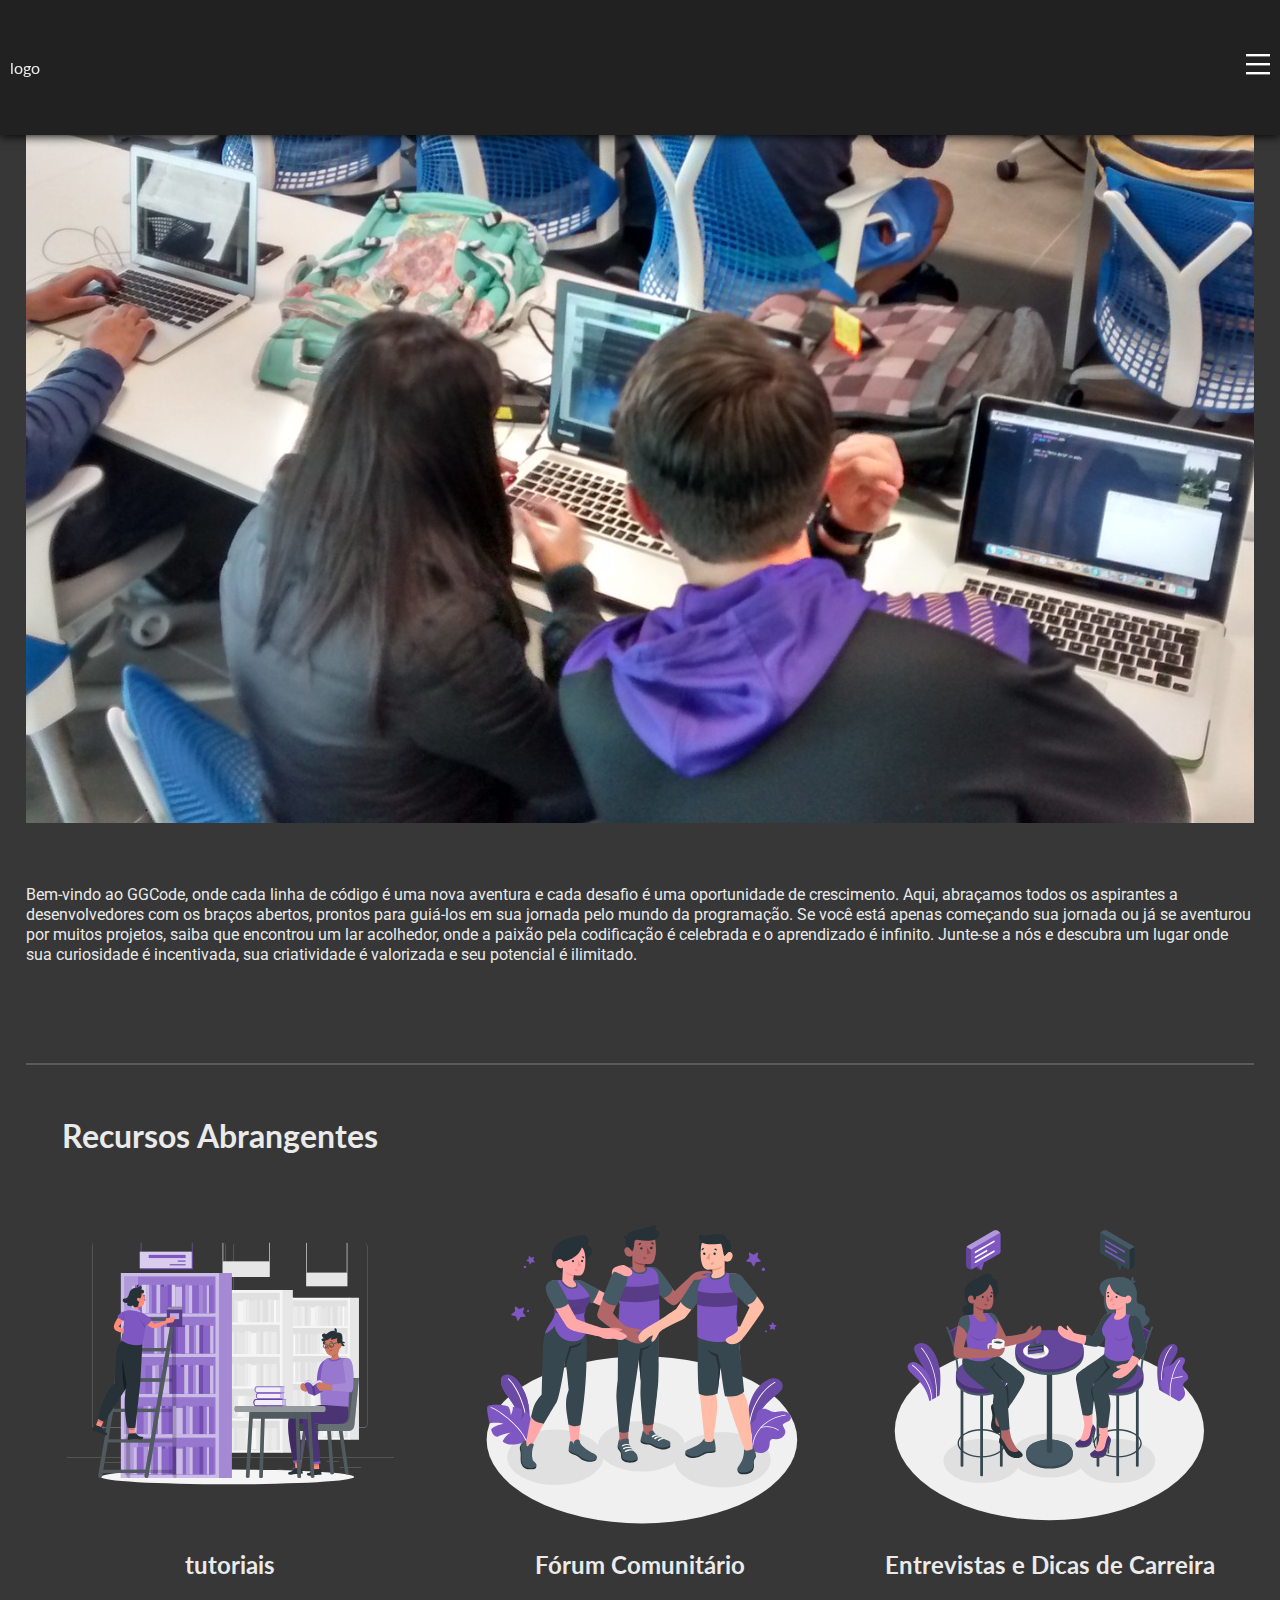
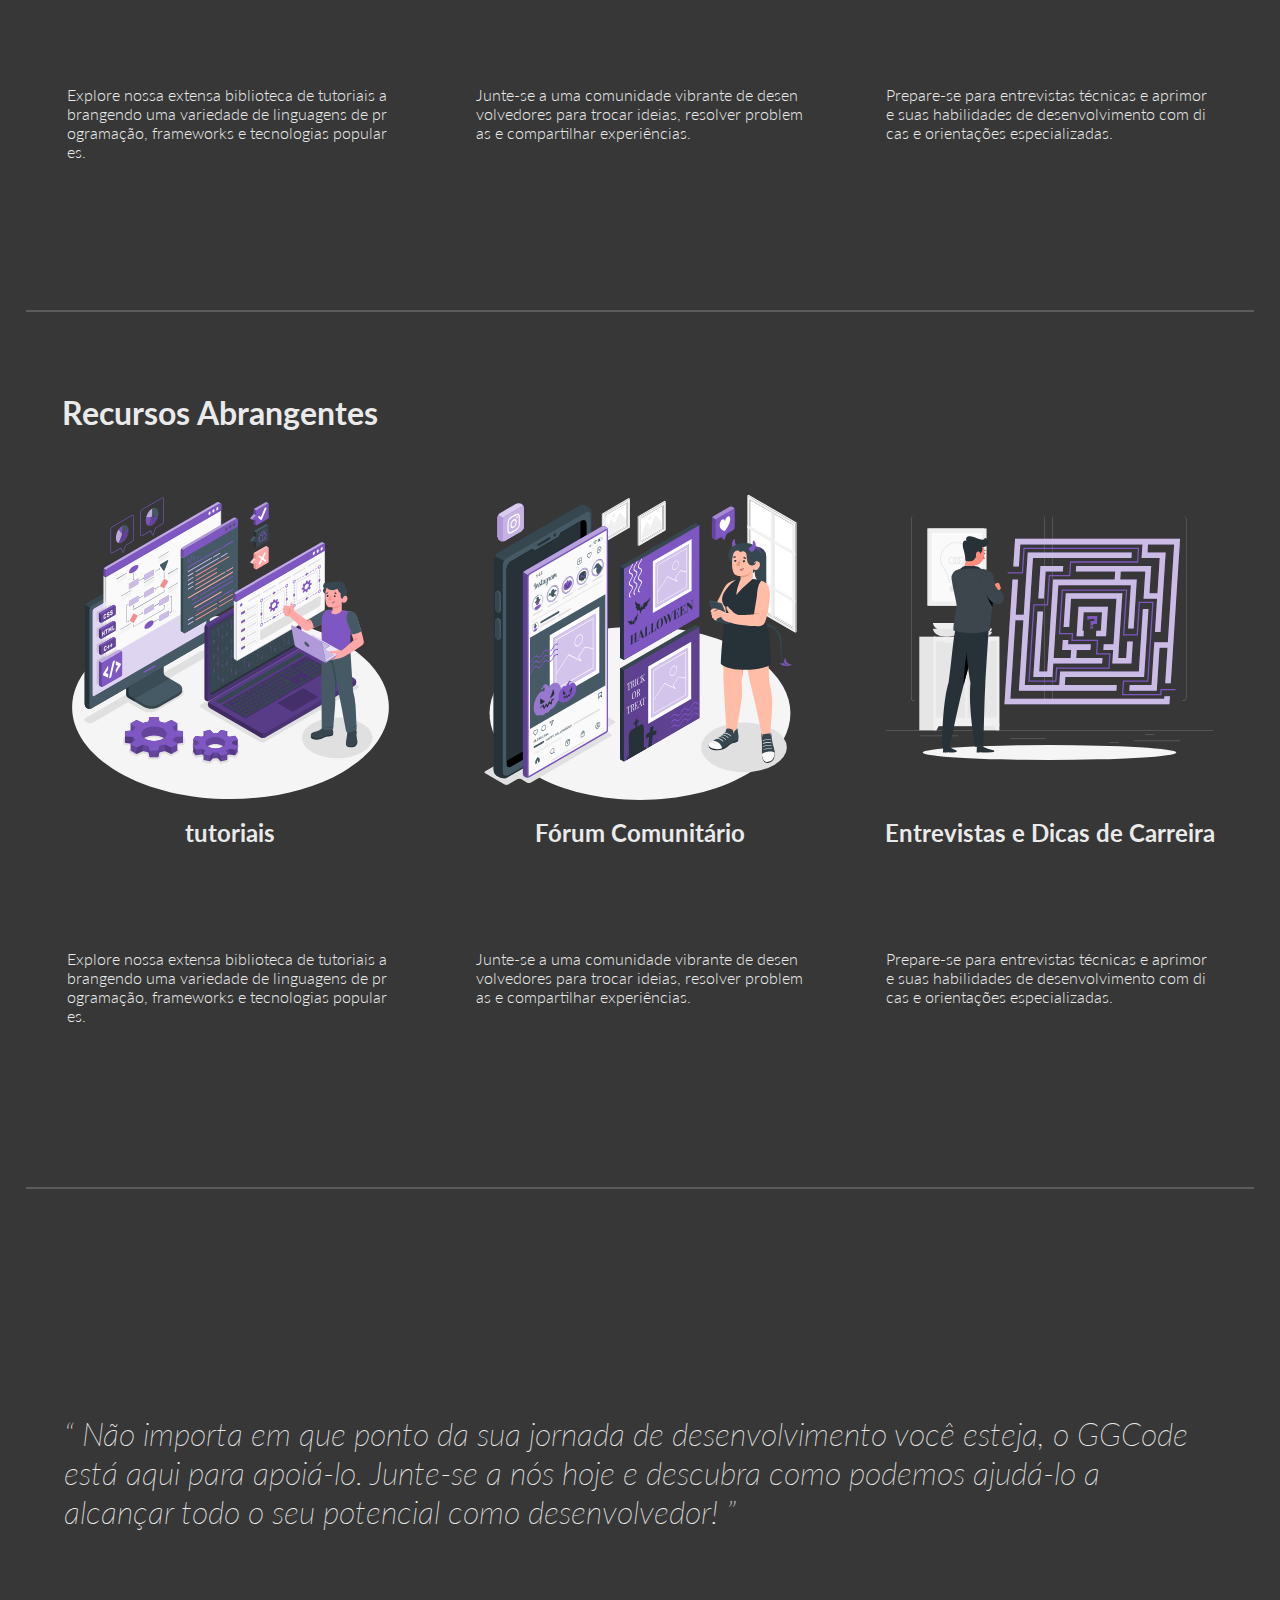
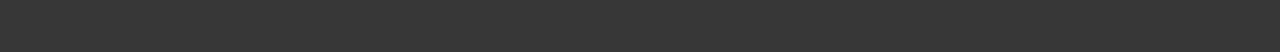
==== index.html @ 8444af7c "new Repo" ====
<!DOCTYPE html>
<html lang="en">
  <head>
    <meta charset="UTF-8" />
    <link
      rel="stylesheet"
      href="./public/svg/animations/hamburguer.css"
    />
    <link rel="stylesheet" href="./src/styles/desktop/style.css" />
    <link rel="stylesheet" href="./src/styles/desktop/header.css" />
    <meta name="viewport" content="width=device-width, initial-scale=1.0" />
    <title>Code</title>
  </head>
  <body>
    <header>
      <div class="logo">logo</div>
      <div class="hamburguer-button">
        <svg
          xmlns:xlink="http://www.w3.org/1999/xlink"
          xmlns="http://www.w3.org/2000/svg"
          class="options-pages"
          viewBox="0 0 40 40"
          width="24px"
          height="24px"
        >
          <rect width="50px" height="4" y="0"></rect>
          <rect width="50px" height="4" y="15"></rect>
          <rect width="50px" height="4" y="30"></rect>
        </svg>
      </div>
    </header>
    <nav class="pages">
      <li data-page="home">
        <svg
          xmlns="http://www.w3.org/2000/svg"
          fill="#fff"
          viewBox="0 0 48 48"
          width="24px"
          height="24px"
        >
          <path
            d="M 24 2.9980469 C 23.042162 2.9980469 22.084349 3.3309171 21.316406 3.9941406 L 3.7871094 19.132812 A 1.0001 1.0001 0 0 0 3.7832031 19.134766 C 3.0520846 19.7701 2.8689211 20.781262 3.1621094 21.568359 C 3.4552977 22.355457 4.2597544 23 5.2304688 23 L 8 23 L 36 23 A 1.0001 1.0001 0 1 0 36 21 L 8 21 L 5.2304688 21 C 5.0811829 21 5.0689211 20.95454 5.0371094 20.869141 C 5.0052974 20.783741 4.9868251 20.739151 5.0957031 20.644531 L 22.623047 5.5058594 C 23.419161 4.8183063 24.580839 4.8183063 25.376953 5.5058594 L 32.345703 11.527344 A 1.0001 1.0001 0 0 0 34 10.769531 L 34 6 L 37 6 L 37 15.089844 A 1.0001 1.0001 0 0 0 37.345703 15.847656 L 42.904297 20.644531 C 43.013175 20.739151 42.994701 20.783738 42.962891 20.869141 C 42.931083 20.954543 42.918817 21 42.769531 21 L 40 21 A 1.0001 1.0001 0 0 0 39 22 L 39 42 C 39 42.56503 38.56503 43 38 43 L 31 43 C 30.43497 43 30 42.56503 30 42 L 30 32 C 30 30.354545 28.645455 29 27 29 L 21 29 C 19.354545 29 18 30.354545 18 32 L 18 42 C 18 42.56503 17.56503 43 17 43 L 10 43 C 9.4349698 43 9 42.56503 9 42 L 9 26 A 1.0001 1.0001 0 1 0 7 26 L 7 42 C 7 43.64497 8.3550302 45 10 45 L 17 45 C 18.64497 45 20 43.64497 20 42 L 20 32 C 20 31.445455 20.445455 31 21 31 L 27 31 C 27.554545 31 28 31.445455 28 32 L 28 42 C 28 43.64497 29.35503 45 31 45 L 38 45 C 39.64497 45 41 43.64497 41 42 L 41 23 L 42.769531 23 C 43.740246 23 44.544702 22.355457 44.837891 21.568359 C 45.131079 20.781262 44.947919 19.770146 44.216797 19.134766 A 1.0001 1.0001 0 0 0 44.212891 19.132812 L 39 14.632812 L 39 6 C 39 4.9045455 38.095455 4 37 4 L 34 4 C 32.904545 4 32 4.9045455 32 6 L 32 8.5859375 L 26.683594 3.9941406 C 25.915651 3.3309171 24.957838 2.9980469 24 2.9980469 z"
          />
        </svg>
      </li>
      <li data-page="html">html</li>
      <li data-page="python">python</li>
      <li data-page="c#">c#</li>
      <li data-page="Php">php</li>
      <li data-page="java">java</li>
      <li data-page="golang">golang</li>
      <li data-page="git">git</li>
      <li data-page="mysql">mysql</li>
    </nav>
    <main>
      <section class="up-page">
        <div class="banner"></div>
        <p>
          Bem-vindo ao GGCode, onde cada linha de código é uma nova aventura e
          cada desafio é uma oportunidade de crescimento. Aqui, abraçamos todos
          os aspirantes a desenvolvedores com os braços abertos, prontos para
          guiá-los em sua jornada pelo mundo da programação. Se você está apenas
          começando sua jornada ou já se aventurou por muitos projetos, saiba
          que encontrou um lar acolhedor, onde a paixão pela codificação é
          celebrada e o aprendizado é infinito. Junte-se a nós e descubra um
          lugar onde sua curiosidade é incentivada, sua criatividade é
          valorizada e seu potencial é ilimitado.
        </p>
        <hr />
      </section>
      <section class="mid-page">
        <section class="sub-1">
          <h1>Recursos Abrangentes</h1>
          <div class="content-images">
            <card>
              <img src="../../../../public/svg/Library-rafiki (1).svg" alt="" />
              <h2>tutoriais</h2>
              <p>
                Explore nossa extensa biblioteca de tutoriais abrangendo uma
                variedade de linguagens de programação, frameworks e tecnologias
                populares.
              </p>
            </card>
            <card>
              <img src="../../../../public/svg/Team spirit-amico.svg" alt="" />
              <h2>Fórum Comunitário</h2>
              <p>
                Junte-se a uma comunidade vibrante de desenvolvedores para
                trocar ideias, resolver problemas e compartilhar experiências.
              </p>
            </card>
            <card>
              <img src="../../../../public/svg/Conversation-amico.svg" alt="" />
              <h2>Entrevistas e Dicas de Carreira</h2>
              <p>
                Prepare-se para entrevistas técnicas e aprimore suas habilidades
                de desenvolvimento com dicas e orientações especializadas.
              </p>
            </card>
          </div>
          <hr />
        </section>
        <section class="sub-2">
          <h1>Recursos Abrangentes</h1>
          <div class="content-images">
            <card>
              <img src="../../../../public/svg/Programmer-amico.svg" alt="" />
              <h2>tutoriais</h2>
              <p>
                Explore nossa extensa biblioteca de tutoriais abrangendo uma
                variedade de linguagens de programação, frameworks e tecnologias
                populares.
              </p>
            </card>
            <card>
              <img
                src="../../../../public/svg/Halloween Instagram feed-amico.svg"
                alt=""
              />
              <h2>Fórum Comunitário</h2>
              <p>
                Junte-se a uma comunidade vibrante de desenvolvedores para
                trocar ideias, resolver problemas e compartilhar experiências.
              </p>
            </card>
            <card>
              <img
                src="../../../../public/svg/Problem solving-rafiki.svg"
                alt=""
              />
              <h2>Entrevistas e Dicas de Carreira</h2>
              <p>
                Prepare-se para entrevistas técnicas e aprimore suas habilidades
                de desenvolvimento com dicas e orientações especializadas.
              </p>
            </card>
          </div>
          <hr />
        </section>
      </section>
    </main>
    <footer>
      <q>
        Não importa em que ponto da sua jornada de desenvolvimento você esteja,
        o GGCode está aqui para apoiá-lo. Junte-se a nós hoje e descubra como
        podemos ajudá-lo a alcançar todo o seu potencial como desenvolvedor!
      </q>
    </footer>
  </body>
  <script src="./src/scripts/desktop/script.js"></script>
  <script src="./src/scripts/terminal-home.js"></script>
</html>
---- public/svg/animations/hamburguer.css ----
rect{
  fill: #fff;
  transform-origin: 0 0;
  rotate: 0deg;
  transition: 1s;
}
---- src/styles/desktop/style.css ----
@import url("https://fonts.googleapis.com/css2?family=Roboto:ital,wght@0,100;0,300;0,400;0,500;0,700;0,900;1,100;1,300;1,400;1,500;1,700;1,900&display=swap");
@import url("https://fonts.googleapis.com/css2?family=Lato:ital,wght@0,100;0,300;0,400;0,700;0,900;1,100;1,300;1,400;1,700;1,900&display=swap");
* {
  padding: 0%;
  margin: 0%;
  font-family: "Lato", sans-serif;
  box-sizing: border-box;
  color: #eaeaea;
}
:root {
  --back: #373737;
  --line : #5b5b5b;
}
::-webkit-scrollbar {
  display: none;
}
body {
  background: var(--back);
  overflow-x: hidden;
  height: 100vh;
  width: 100vw;
}

main {
  background-color: var(--back);
  height: 300%;
  width: 100%;
  padding: 2%;
  display: flex;
  gap: 5%;
  flex-direction: column;
}
main > .up-page {
  height: 50%;
  width: 100%;
  margin-block-end: 10%;
}
main > .up-page > .banner {
  height: 100%;
  width: 100%;
  background: url(../../../public/img/24271690249_1c796ab3ed_h.jpg);
  background-size: cover;
  background-position: 0 50%;
}
main > .up-page > p {
  margin-top: 5%;
  margin-block-end: 8%;
  height: 10%;
  line-height: 20px;
  font-family: "Roboto", sans-serif;
  font-size: 1rem;
}

main > .up-page > hr {
  margin-top: 2%;
  border: 1px solid var(--line);
}

main > .mid-page {
  height: 100%;
  width: 100%;
  display: grid;
  grid-template-rows: repeat(2, 1fr);
}
main > .mid-page > .sub-1 > h1 {
  padding: 3%;
}
main > .mid-page > .sub-1 > .content-images {
  height: 100%;
  display: grid;
  grid-template-columns: repeat(3, 1fr);
}
main > .mid-page > .sub-1 > .content-images > card {
  display: flex;
  align-items: center;
  flex-direction: column;
}
main > .mid-page > .sub-1 > .content-images > card > img {
  width: 80%;
  height: 80%;
}

main > .mid-page > .sub-1 > .content-images > card > h2 {
  height: 30%;
  text-align: center;
}
main > .mid-page > .sub-1 > .content-images > card > p {
  word-break: break-all;
  width: 80%;
  height: 50%;
  font-weight: 300;
}

main > .mid-page {
  height: 100%;
  width: 100%;
  display: grid;
  gap: 10%;
  grid-template-rows: repeat(2, 1fr);
}
main > .mid-page > .sub-2 > h1 {
  padding: 3%;
}
main > .mid-page > .sub-2 > .content-images {
  height: 100%;
  display: grid;
  grid-template-columns: repeat(3, 1fr);
}
main > .mid-page > .sub-2 > .content-images > card {
  display: flex;
  align-items: center;
  flex-direction: column;
  margin-block-end: 5%;
}
main > .mid-page > .sub-2 > .content-images > card > img {
  width: 80%;
  height: 80%;
}

main > .mid-page > .sub-2 > .content-images > card > h2 {
  height: 30%;
  text-align: center;
}
main > .mid-page > .sub-2 > .content-images > card > p {
  word-break: break-all;
  width: 80%;
  height: 50%;
  font-weight: 300;
}

main > .mid-page > .sub-1 > hr,
main > .mid-page > .sub-2 > hr {
  border:1px solid var(--line);
  margin: auto;
  width: 100%;
}

footer{
  display: flex;
  align-items: center;
  justify-content: center;
  margin-top: 15%;
  height: 40%;
  width: 100%;
}
footer > q {
  width: 90%;
  font-size: 32px;
  font-weight: 200;
  font-style: italic;
}
---- src/styles/desktop/header.css ----
header {
  position: fixed;
  top: 0;
  background: #212121;
  min-height: 15%;
  min-width: 100%;
  display: flex;
  justify-content: space-between;
  align-items: center;
  box-shadow: 0 1px 10px rgb(0, 0, 0);
  z-index: 2;
}
nav {
  position: fixed;
  top: 0%;
  transition: 1s;
  z-index: 1;
  display: flex;
  align-items: center;
  gap: 5%;
  padding: 2%;
  height: 5%;
  width: 100%;
  background-color: #373737;
  box-shadow: 0 1px 5px rgb(0, 0, 0);
}
nav > li {
  list-style: none;
}
header > .hamburguer-button > svg{
  margin-right: 10px;
}
header > .logo {
  margin-left: 10px;

}
nav > li:hover > svg , nav > li:hover {
  transition: .5s;
  fill: #753aff;
  color: #7337ff;
}
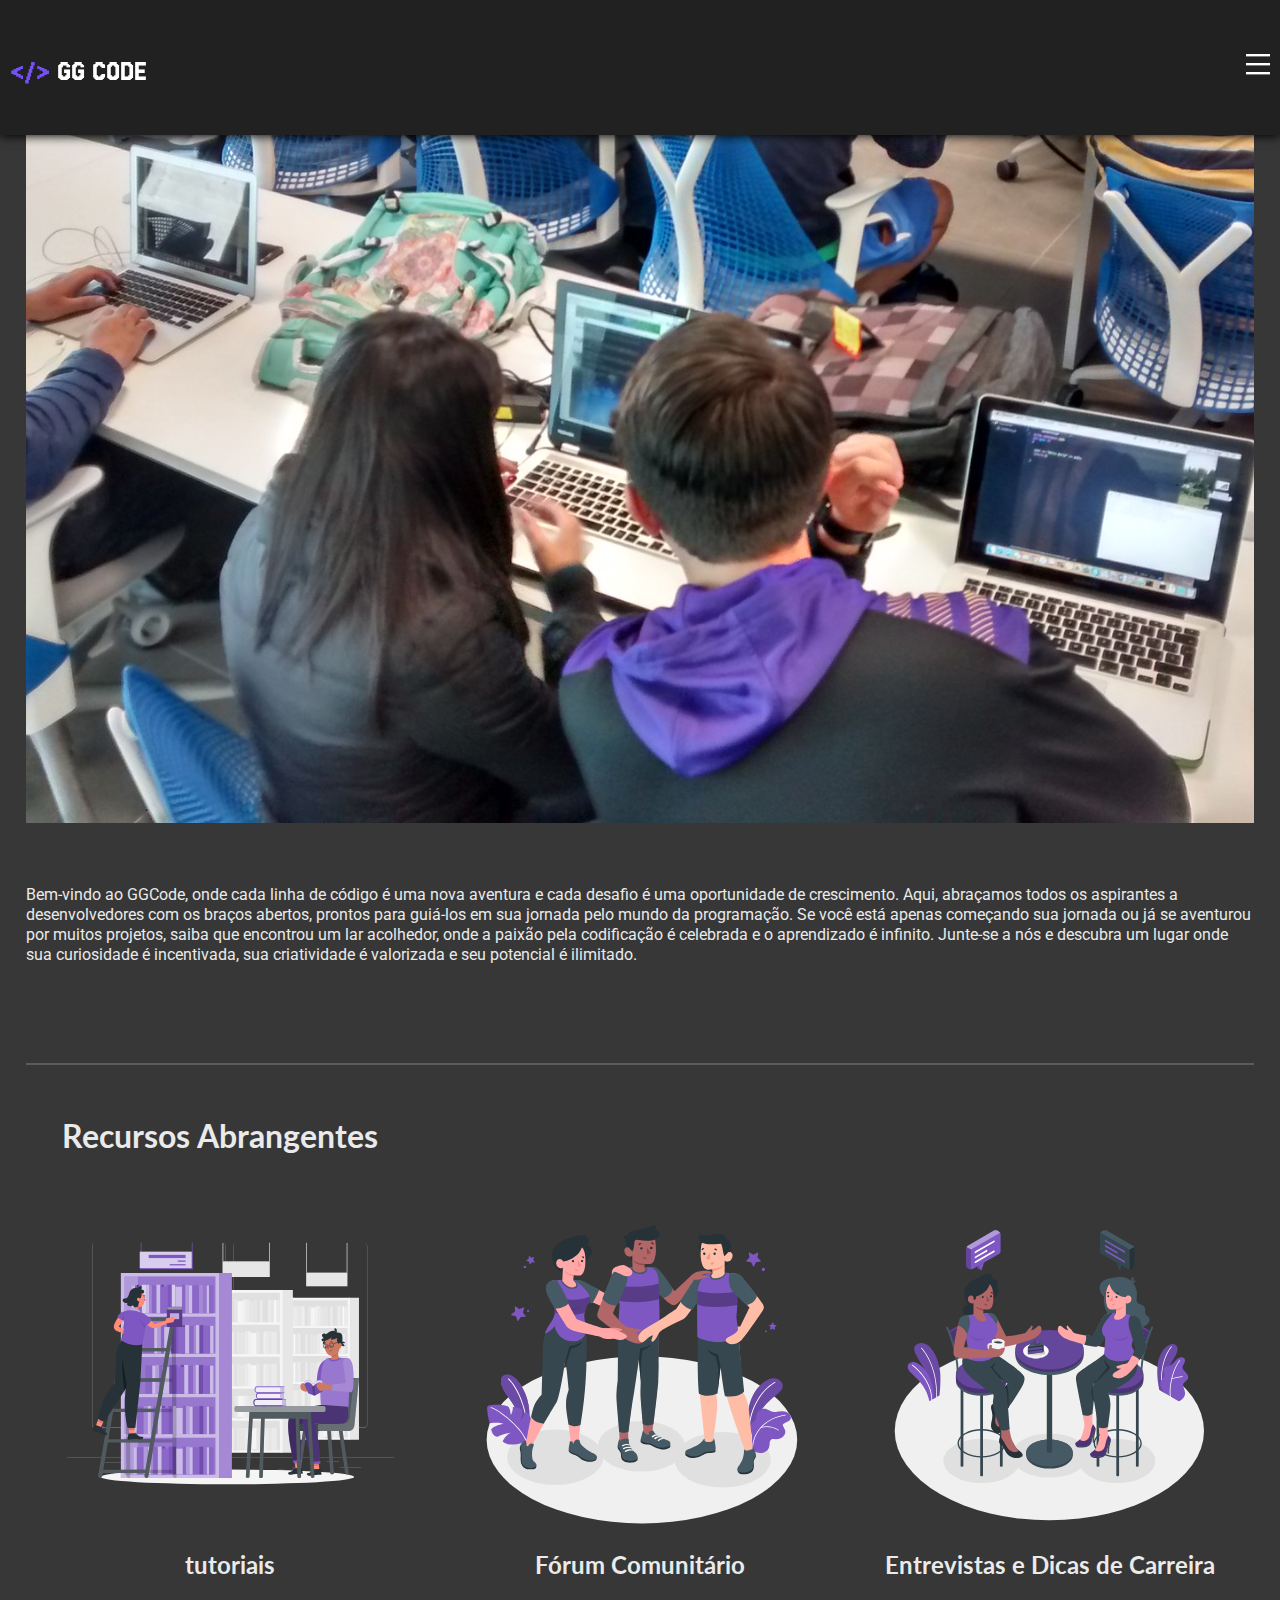
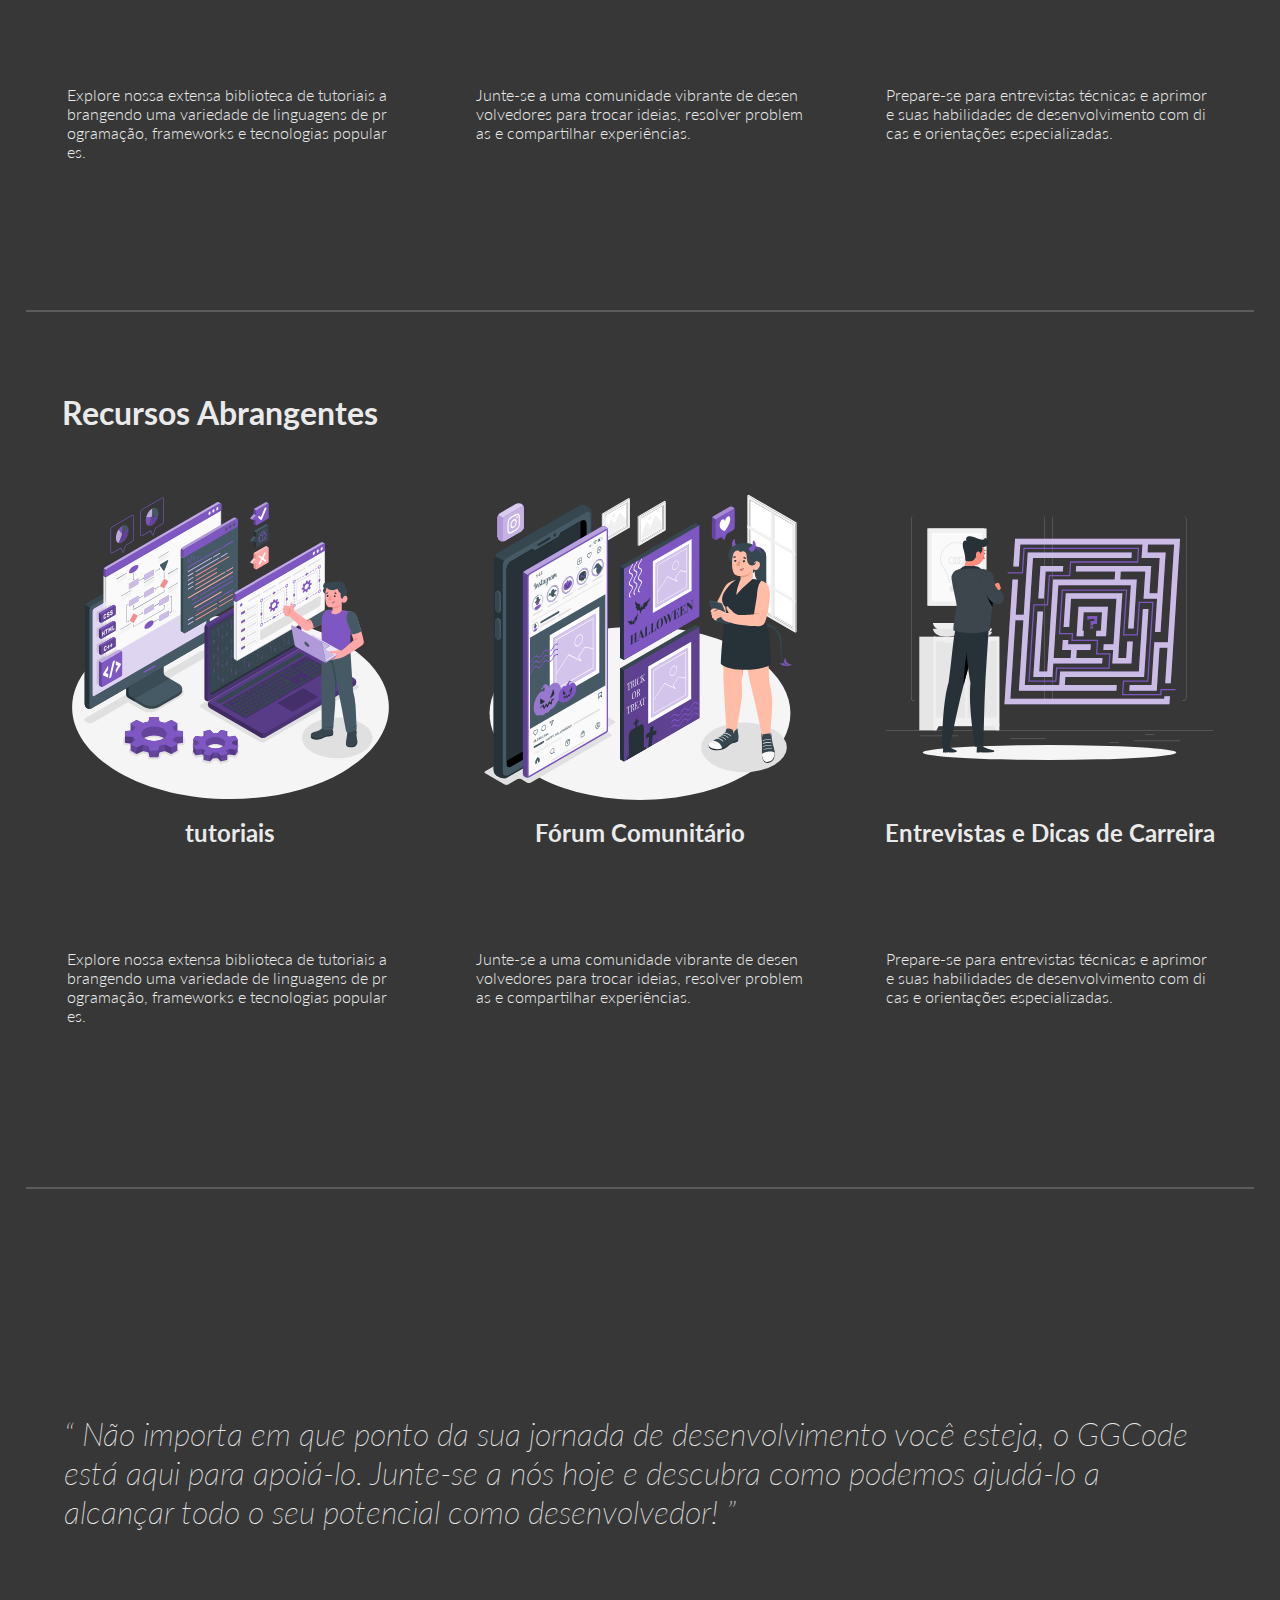
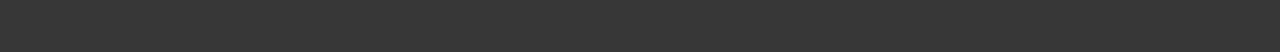
==== commit 3d6f2b64: "project" ====
--- a/index.html
+++ b/index.html
@@ -8,12 +8,20 @@
     />
     <link rel="stylesheet" href="./src/styles/desktop/style.css" />
     <link rel="stylesheet" href="./src/styles/desktop/header.css" />
+    <link rel="stylesheet" href="./public/style/style.global.css">
     <meta name="viewport" content="width=device-width, initial-scale=1.0" />
     <title>Code</title>
   </head>
   <body>
     <header>
-      <div class="logo">logo</div>
+      <div class="logo">
+        <h1>
+          <span style="color: #7450f5">&lt;/<span style="color: #7450f5">&gt;
+          </span>
+          <span style="color: white"> GG CODE</span>
+          </div>
+      </span>
+      </div>
       <div class="hamburguer-button">
         <svg
           xmlns:xlink="http://www.w3.org/1999/xlink"
@@ -73,7 +81,7 @@
           <h1>Recursos Abrangentes</h1>
           <div class="content-images">
             <card>
-              <img src="../../../../public/svg/Library-rafiki (1).svg" alt="" />
+              <img src="./public/svg/Library-rafiki (1).svg" alt="" />
               <h2>tutoriais</h2>
               <p>
                 Explore nossa extensa biblioteca de tutoriais abrangendo uma
@@ -82,7 +90,7 @@
               </p>
             </card>
             <card>
-              <img src="../../../../public/svg/Team spirit-amico.svg" alt="" />
+              <img src="./public/svg/Team spirit-amico.svg" alt="" />
               <h2>Fórum Comunitário</h2>
               <p>
                 Junte-se a uma comunidade vibrante de desenvolvedores para
@@ -90,7 +98,7 @@
               </p>
             </card>
             <card>
-              <img src="../../../../public/svg/Conversation-amico.svg" alt="" />
+              <img src="./public/svg/Conversation-amico.svg" alt="" />
               <h2>Entrevistas e Dicas de Carreira</h2>
               <p>
                 Prepare-se para entrevistas técnicas e aprimore suas habilidades
@@ -104,7 +112,7 @@
           <h1>Recursos Abrangentes</h1>
           <div class="content-images">
             <card>
-              <img src="../../../../public/svg/Programmer-amico.svg" alt="" />
+              <img src="./public/svg/Programmer-amico.svg" alt="" />
               <h2>tutoriais</h2>
               <p>
                 Explore nossa extensa biblioteca de tutoriais abrangendo uma
@@ -114,7 +122,7 @@
             </card>
             <card>
               <img
-                src="../../../../public/svg/Halloween Instagram feed-amico.svg"
+                src="./public/svg/Halloween Instagram feed-amico.svg"
                 alt=""
               />
               <h2>Fórum Comunitário</h2>
@@ -125,7 +133,7 @@
             </card>
             <card>
               <img
-                src="../../../../public/svg/Problem solving-rafiki.svg"
+                src="./public/svg/Problem solving-rafiki.svg"
                 alt=""
               />
               <h2>Entrevistas e Dicas de Carreira</h2>
--- a/public/style/style.global.css
+++ b/public/style/style.global.css
@@ -0,0 +1,4 @@
+@import url('https://fonts.googleapis.com/css2?family=Jersey+15&display=swap');
+span{
+    font-family: "Jersey 15", sans-serif;font-weight: 400; font-style: normal;
+}